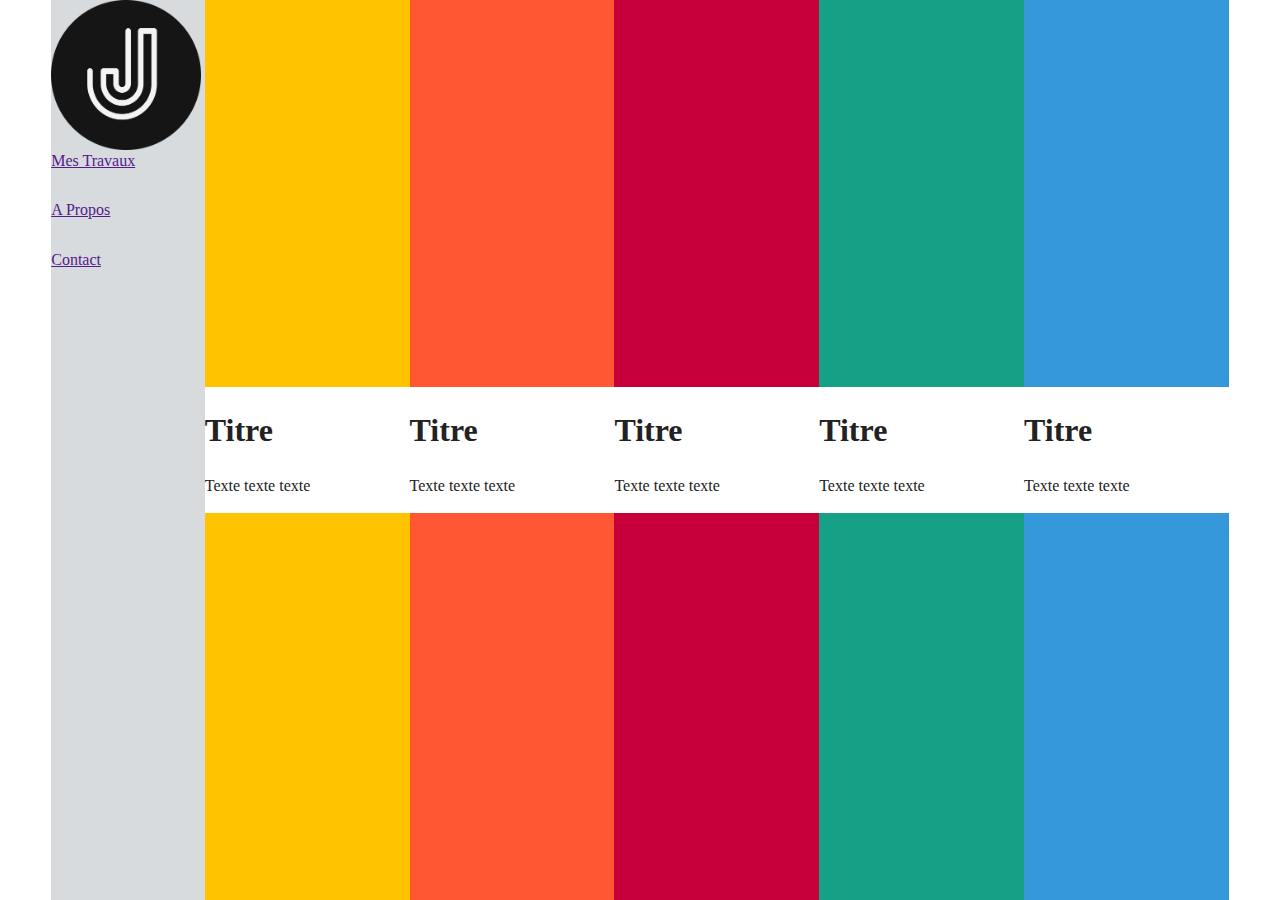
==== Portfolio/index.html @ 7dd5e91e "first commit" ====
<!doctype html>
<html class="no-js" lang="">

<head>
  <meta charset="utf-8">
  <meta http-equiv="x-ua-compatible" content="ie=edge">
  <title>Portfolio</title>
  <meta name="description" content="">
  <meta name="viewport" content="width=device-width, initial-scale=1, shrink-to-fit=no">

  <link rel="manifest" href="site.webmanifest">
  <link rel="apple-touch-icon" href="icon.png">
  <!-- Place favicon.ico in the root directory -->

  <link rel="stylesheet" href="css/normalize.css">
  <link rel="stylesheet" href="css/main.css">
</head>

<body>

<!-- 
  ~~~~~~~~~~ | Star Header |~~~~~~~~~~~
-->
<header>
  <nav>
    <div class="contener_nav">
      <img src="img/logojj.png" alt="Logo JJ" height="150px" width="150px">
        <ul>
          <li><a href="">Mes Travaux</a></li>
          <li><a href="">A Propos</a></li>
          <li><a href="">Contact</a></li>
        </ul>
    </div>
  </nav>
  <div class="yellow_column">
    <img src="" alt="">
    <article>
      <h1>Titre</h1>
      <p>Texte texte texte</p>
    </article>
  </div>
  <div class="orange_column">
    <img src="" alt="">
    <article>
      <h1>Titre</h1>
      <p>Texte texte texte</p>
    </article>
  </div>
  <div class="red_column">
    <img src="" alt="">
    <article>
      <h1>Titre</h1>
      <p>Texte texte texte</p>
    </article>
  </div>
  <div class="green_column">
    <img src="" alt="">
    <article>
      <h1>Titre</h1>
      <p>Texte texte texte</p>
    </article>
  </div>
  <div class="blue_column">
    <img src="" alt="">
    <article>
      <h1>Titre</h1>
      <p>Texte texte texte</p>
    </article>
  </div>
</header>


<!-- 
  ~~~~~~~~~~ | End Header |~~~~~~~~~~~
-->
  <script src="js/vendor/modernizr-3.6.0.min.js"></script>
  <script src="https://code.jquery.com/jquery-3.3.1.min.js" integrity="sha256-FgpCb/KJQlLNfOu91ta32o/NMZxltwRo8QtmkMRdAu8=" crossorigin="anonymous"></script>
  <script>window.jQuery || document.write('<script src="js/vendor/jquery-3.3.1.min.js"><\/script>')</script>
  <script src="js/plugins.js"></script>
  <script src="js/main.js"></script>

  <!-- Google Analytics: change UA-XXXXX-Y to be your site's ID. -->
  <script>
    window.ga = function () { ga.q.push(arguments) }; ga.q = []; ga.l = +new Date;
    ga('create', 'UA-XXXXX-Y', 'auto'); ga('send', 'pageview')
  </script>
  <script src="https://www.google-analytics.com/analytics.js" async defer></script>
</body>

</html>
---- Portfolio/css/main.css ----
/*! HTML5 Boilerplate v6.1.0 | MIT License | https://html5boilerplate.com/ */

/*
 * What follows is the result of much research on cross-browser styling.
 * Credit left inline and big thanks to Nicolas Gallagher, Jonathan Neal,
 * Kroc Camen, and the H5BP dev community and team.
 */

/* ==========================================================================
   Base styles: opinionated defaults
   ========================================================================== */

html {
    color: #222;
    font-size: 1em;
    line-height: 1.4;
}

/*
 * Remove text-shadow in selection highlight:
 * https://twitter.com/miketaylr/status/12228805301
 *
 * Vendor-prefixed and regular ::selection selectors cannot be combined:
 * https://stackoverflow.com/a/16982510/7133471
 *
 * Customize the background color to match your design.
 */

::-moz-selection {
    background: #b3d4fc;
    text-shadow: none;
}

::selection {
    background: #b3d4fc;
    text-shadow: none;
}

/*
 * A better looking default horizontal rule
 */

hr {
    display: block;
    height: 1px;
    border: 0;
    border-top: 1px solid #ccc;
    margin: 1em 0;
    padding: 0;
}

/*
 * Remove the gap between audio, canvas, iframes,
 * images, videos and the bottom of their containers:
 * https://github.com/h5bp/html5-boilerplate/issues/440
 */

audio,
canvas,
iframe,
img,
svg,
video {
    vertical-align: middle;
}

/*
 * Remove default fieldset styles.
 */

fieldset {
    border: 0;
    margin: 0;
    padding: 0;
}

/*
 * Allow only vertical resizing of textareas.
 */

textarea {
    resize: vertical;
}

/* ==========================================================================
   Browser Upgrade Prompt
   ========================================================================== */

.browserupgrade {
    margin: 0.2em 0;
    background: #ccc;
    color: #000;
    padding: 0.2em 0;
}

/* ==========================================================================
   Author's custom styles
   ========================================================================== */

.yellow_column {
    background-color:  #FFC300;
    width: 16vw;
    display: flex;
    align-items:center;
}

.orange_column {
    background-color:  #FF5733;
    width: 16vw;
    display: flex;
    align-items:center;
}

.red_column {
    background-color: #C70039;
    width: 16vw;
    display: flex;
    align-items:center;
}

.green_column {
    background-color:#16a085;
    width: 16vw;
    display: flex;
    align-items:center;

}

.blue_column {
    background-color:  #3498db;
    width: 16vw;
    display: flex;
    align-items: center;

}

nav {
    background-color:  #d7dbdd;
    display: flex;
    width: 12vw;
}

ul {
    list-style-type: none;
    margin: 0;
    padding: 0;
}
li {
    padding-bottom: 3vh;
}
header {
    display:flex;
    justify-content: center;
    height: 100vh;
}

article {
    background-color: white;
    width: 100%;
}




/* ==========================================================================
   Helper classes
   ========================================================================== */

/*
 * Hide visually and from screen readers
 */

.hidden {
    display: none !important;
}

/*
 * Hide only visually, but have it available for screen readers:
 * https://snook.ca/archives/html_and_css/hiding-content-for-accessibility
 *
 * 1. For long content, line feeds are not interpreted as spaces and small width
 *    causes content to wrap 1 word per line:
 *    https://medium.com/@jessebeach/beware-smushed-off-screen-accessible-text-5952a4c2cbfe
 */

.visuallyhidden {
    border: 0;
    clip: rect(0 0 0 0);
    height: 1px;
    margin: -1px;
    overflow: hidden;
    padding: 0;
    position: absolute;
    width: 1px;
    white-space: nowrap; /* 1 */
}

/*
 * Extends the .visuallyhidden class to allow the element
 * to be focusable when navigated to via the keyboard:
 * https://www.drupal.org/node/897638
 */

.visuallyhidden.focusable:active,
.visuallyhidden.focusable:focus {
    clip: auto;
    height: auto;
    margin: 0;
    overflow: visible;
    position: static;
    width: auto;
    white-space: inherit;
}

/*
 * Hide visually and from screen readers, but maintain layout
 */

.invisible {
    visibility: hidden;
}

/*
 * Clearfix: contain floats
 *
 * For modern browsers
 * 1. The space content is one way to avoid an Opera bug when the
 *    `contenteditable` attribute is included anywhere else in the document.
 *    Otherwise it causes space to appear at the top and bottom of elements
 *    that receive the `clearfix` class.
 * 2. The use of `table` rather than `block` is only necessary if using
 *    `:before` to contain the top-margins of child elements.
 */

.clearfix:before,
.clearfix:after {
    content: " "; /* 1 */
    display: table; /* 2 */
}

.clearfix:after {
    clear: both;
}

/* ==========================================================================
   EXAMPLE Media Queries for Responsive Design.
   These examples override the primary ('mobile first') styles.
   Modify as content requires.
   ========================================================================== */

@media only screen and (min-width: 35em) {
    /* Style adjustments for viewports that meet the condition */
}

@media print,
       (-webkit-min-device-pixel-ratio: 1.25),
       (min-resolution: 1.25dppx),
       (min-resolution: 120dpi) {
    /* Style adjustments for high resolution devices */
}

/* ==========================================================================
   Print styles.
   Inlined to avoid the additional HTTP request:
   https://www.phpied.com/delay-loading-your-print-css/
   ========================================================================== */

@media print {
    *,
    *:before,
    *:after {
        background: transparent !important;
        color: #000 !important; /* Black prints faster */
        -webkit-box-shadow: none !important;
        box-shadow: none !important;
        text-shadow: none !important;
    }

    a,
    a:visited {
        text-decoration: underline;
    }

    a[href]:after {
        content: " (" attr(href) ")";
    }

    abbr[title]:after {
        content: " (" attr(title) ")";
    }

    /*
     * Don't show links that are fragment identifiers,
     * or use the `javascript:` pseudo protocol
     */

    a[href^="#"]:after,
    a[href^="javascript:"]:after {
        content: "";
    }

    pre {
        white-space: pre-wrap !important;
    }
    pre,
    blockquote {
        border: 1px solid #999;
        page-break-inside: avoid;
    }

    /*
     * Printing Tables:
     * http://css-discuss.incutio.com/wiki/Printing_Tables
     */

    thead {
        display: table-header-group;
    }

    tr,
    img {
        page-break-inside: avoid;
    }

    p,
    h2,
    h3 {
        orphans: 3;
        widows: 3;
    }

    h2,
    h3 {
        page-break-after: avoid;
    }
}
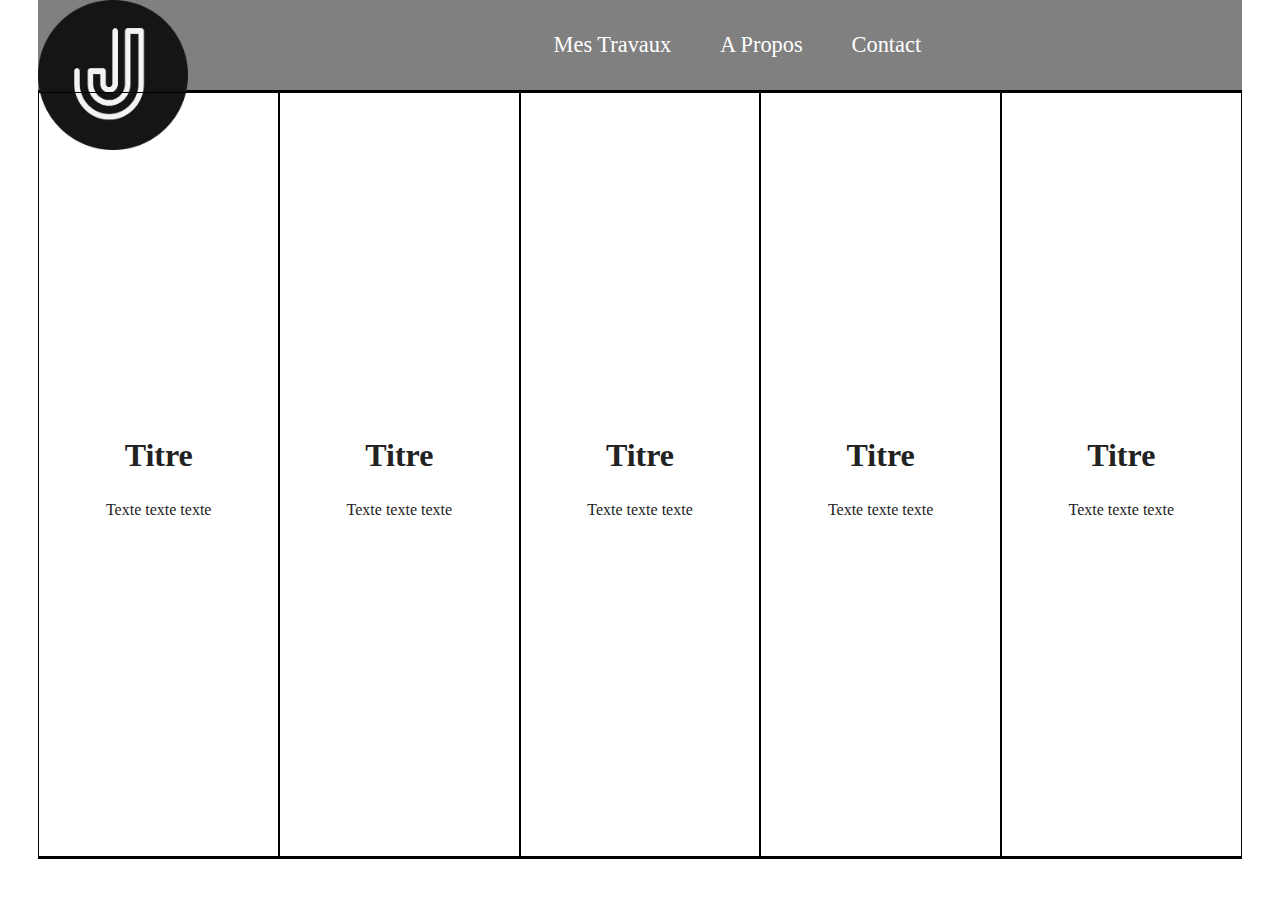
==== commit 84764891: "reponsive page form" ====
--- a/Portfolio/index.html
+++ b/Portfolio/index.html
@@ -14,6 +14,8 @@
 
   <link rel="stylesheet" href="css/normalize.css">
   <link rel="stylesheet" href="css/main.css">
+  <link rel="stylesheet" href="https://use.fontawesome.com/releases/v5.3.1/css/all.css" integrity="sha384-mzrmE5qonljUremFsqc01SB46JvROS7bZs3IO2EmfFsd15uHvIt+Y8vEf7N7fWAU" crossorigin="anonymous">
+
 </head>
 
 <body>
@@ -24,14 +26,20 @@
 <header>
   <nav>
     <div class="contener_nav">
-      <img src="img/logojj.png" alt="Logo JJ" height="150px" width="150px">
-        <ul>
-          <li><a href="">Mes Travaux</a></li>
-          <li><a href="">A Propos</a></li>
-          <li><a href="">Contact</a></li>
-        </ul>
+      <div class="contener_image">
+        <img src="img/logojj.png" alt="Logo JJ" height="150px" width="150px">
+      </div>
+    </div>
+      <div class="contener_class">
+      <ul>
+        <li><a href="index.html">Mes Travaux</a></li>
+        <li><a href="apropos.html">A Propos</a></li>
+        <li><a href="contact.html">Contact</a></li>
+      </ul>
+      </div>
     </div>
   </nav>
+<div class="contener_column">
   <div class="yellow_column">
     <img src="" alt="">
     <article>
@@ -67,11 +75,63 @@
       <p>Texte texte texte</p>
     </article>
   </div>
-</header>
+</div>
+<div class="contener_nav_tel">
+  <img src="img/logojj.png" alt="logo JJ" height="60px" width ="60px">
+  <i class="fas fa-bars fa-3x"></i>
+</div>
+</header> 
+<!-- 
+  ~~~~~~~~~~ | End Header |~~~~~~~~~~~
+-->
+
 
 
 <!-- 
-  ~~~~~~~~~~ | End Header |~~~~~~~~~~~
+  ~~~~~~~~~~ | Star Main |~~~~~~~~~~~
+-->
+ <main>
+  <div class="contener_img_article">
+    <div class="image_principale">
+      <img src="img/photo1.jpg" alt="photo principale" height="90%" width="90%">
+    </div>
+    <div class="contener_article">
+      <article>
+        <h1>TITRE</h1>
+        <p>Description du projet (Quoi ? Comment ? Pourquoi ?)</p>
+      </article>
+    </div>
+  </div>
+    <!--<div class="contener_small_image">
+      <img src="img/photo2.jpg" alt="photo 2" height="100%" width="100%">
+      <img src ="img/photo3.jpg" alt="photo 3" height="100%" width="100%">
+    </div>-->
+    <div class="contener_list">
+      <ul>
+        <li><a href="">Lien GitHUb</a></li>
+        <li><a href="">GH Pages</a></li>
+      </ul>
+    </div>
+ </main>
+<!-- 
+  ~~~~~~~~~~ | End Main |~~~~~~~~~~~
+-->
+
+
+<!--
+  ~~~~~~~~~ | Star Footer | ~~~~~~~~
+-->
+<footer>
+  <div class="link_RS">
+  <a href=""><i class="fab fa-facebook-f fa-3x"></i></a>
+  <a href=""><i class="fab fa-twitter fa-3x"></i></a>
+  <a href=""><i class="fab fa-linkedin-in fa-3x"></i></a>
+  <a href =""><i class="fab fa-github fa-3x"></i></a>
+  </div>
+</footer>
+
+<!--
+  ~~~~~~~~ | End Footer | ~~~~~~~~~~
 -->
   <script src="js/vendor/modernizr-3.6.0.min.js"></script>
   <script src="https://code.jquery.com/jquery-3.3.1.min.js" integrity="sha256-FgpCb/KJQlLNfOu91ta32o/NMZxltwRo8QtmkMRdAu8=" crossorigin="anonymous"></script>
--- a/Portfolio/css/main.css
+++ b/Portfolio/css/main.css
@@ -97,71 +97,365 @@
    Author's custom styles
    ========================================================================== */
 
-.yellow_column {
-    background-color:  #FFC300;
-    width: 16vw;
-    display: flex;
-    align-items:center;
-}
-
-.orange_column {
-    background-color:  #FF5733;
-    width: 16vw;
-    display: flex;
-    align-items:center;
-}
-
-.red_column {
-    background-color: #C70039;
-    width: 16vw;
-    display: flex;
-    align-items:center;
-}
-
-.green_column {
-    background-color:#16a085;
-    width: 16vw;
-    display: flex;
-    align-items:center;
-
-}
-
-.blue_column {
-    background-color:  #3498db;
-    width: 16vw;
-    display: flex;
+body {
+    padding-left: 3%;
+    padding-right: 3%;
+}
+
+nav {
+    display: none;
+    background-color: gray;
+    border-bottom: 2px solid black;
+ }
+
+a {
+    color: white;
+    text-decoration: none;
+}
+footer {
+    background-color: grey;
+}
+
+.contener_column {
+    display: none;
+}
+.contener_nav_tel {
+    display: flex;
+    justify-content: space-between;
+    background-color: grey;
+    border-bottom: 2px solid black;
+}
+
+
+.contener_img_article {
+    display: flex;
+    justify-content: center;
+    flex-direction: column;
+}
+
+.image_principale {
+    display: flex;
+    justify-content: center;
     align-items: center;
-
-}
-
-nav {
-    background-color:  #d7dbdd;
-    display: flex;
-    width: 12vw;
+}
+
+.contener_article {
+    display: flex;
+    width: 90%;
+    margin: auto;
+}
+
+.contener_list {
+    display: flex;
+    justify-content: center;
+}
+
+.footer_contact {
+    display: none;
+}
+.link_RS {
+    display: flex;
+    justify-content: space-around;
+}
+.link_RS_contact {
+    display:none;
+}
+/* =======================================================================
+                            RESPONSIVE TABLETTE
+=========================================================================*/
+
+@media screen and (min-width: 720px) {
+    /*  ELEMENTS HIDDEN */
+    .contener_nav_tel{
+        display: none;
+    }
+    .contener_img_article {
+        display: none;
+    }
+    .image_principale {
+        display: none;
+    }
+    .contener_article {
+        display: none;
+    }
+    .contener_list {
+        display: none;
+    }
+    .link_RS {
+        display: none;
+    }
+
+    /* NO HIDDEN ELEMENTS */
+    body {
+        height: 100vh;
+    }
+    nav {
+        display: flex;
+        height: 10vh;
+    }
+    .contener_column {
+        display: flex;
+        height: 85vh;
+    }
+    ul li {
+        display: inline-block;
+        text-indent: 2em;
+        font-size: 1.4em;
+    }
+    .contener_class {
+        display: flex;
+        align-items: baseline;
+        margin: auto;
+    }
+    .yellow_column {
+
+        width:20%;
+        display: flex;
+        justify-content: center;
+        align-content: center;
+        flex-direction: column;
+        border: 1px solid black;
+    }
+    .orange_column {
+        width:20%;
+        display: flex;
+        justify-content: center;
+        align-content: center;
+        flex-direction: column;
+        border: 1px solid black;
+
+
+    }
+    .red_column {
+        width:20%;
+        display: flex;
+        justify-content: center;
+        align-content: center;
+        flex-direction: column;
+        border: 1px solid black;
+
+
+    }
+    .green_column {
+        width: 20%;
+        display: flex;
+        justify-content: center;
+        align-content: center;
+        flex-direction: column;
+        border: 1px solid black;
+
+    }
+    .blue_column {
+        width: 20%;
+        display: flex;
+        justify-content: center;
+        align-content: center;
+        flex-direction: column;
+        border: 1px solid black;
+
+    }
+   article {
+        text-align: center;
+   }
+}
+
+
+/* ==========================
+        PAGE CONTACT
+============================*/
+
+form {
+    margin: 0 auto;
+    width: 90%;
+    padding: 1em;
+    border: 1px solid white;
+    border-radius: 1em;
+    background-color: #65c9ff;
+  }
+
+.contener_form  {
+    background-color: #ffa500;
+    display: flex;
+    justify-content: center;
+}
+
+  
+form div + div {
+    margin-top: 1em;
+  }
+  
+label {
+    display: inline-block;
+    width: 90px;
+    text-align: right;
+}
+  
+input, textarea {
+    font: 1em sans-serif;
+    width: 200px;
+    box-sizing: border-box;
+    border: 1px solid black;
+}
+  
+input:focus, textarea:focus {
+    border-color: #000;
+}
+  
+textarea {
+    vertical-align: top;
+    height: 5em;
+}
+  
+.button {
+    padding-left: 90px; 
+}
+  
+  button {
+    margin-left: .5em;
+}
+
+h3 {
+    text-align : center;
+}
+
+ul li {
+    list-style-type: none;
+}
+
+.mail {
+    background-color: #ff3c3c;
+    display: flex;
+    justify-content: center;
+    margin: auto;
+    border-top: 2px solid black;
+
+}
+
+
+
+
+
+
+
+
+
+
+
+
+
+
+
+
+
+
+
+
+
+
+
+
+
+/* =========================
+            PAGE A PROPOS
+ ========================== */
+
+
+.avatar {
+    background-color: orange;
+    display: flex;
+    justify-content: center;
+    border-bottom: 2px solid black;
+}
+
+.avatar img {
+    max-width: 340px;
+    max-height: 360px;
+}
+
+.contener_apropos {
+    display: block;
+    justify-content: center;
+    flex-direction: column;
+}
+
+
+.photo {
+    display: flex;
+    justify-content: center;
+}
+h3 {
+    margin: 0;
 }
 
 ul {
-    list-style-type: none;
-    margin: 0;
-    padding: 0;
-}
-li {
-    padding-bottom: 3vh;
-}
-header {
-    display:flex;
-    justify-content: center;
-    height: 100vh;
-}
-
-article {
-    background-color: white;
+    padding:0;
+    margin:0;
+}
+.medecouvrir {
+    background-color: #65c9ff;
+}
+.color1 {
+    background-color: #FF8C00;
     width: 100%;
 }
-
-
-
-
+.color {
+    background-color: #ff5c5c;
+    width: 100%;
+}
+
+
+.formation ul {
+    background-color: #ff3c3c;
+}
+
+.exp ul {
+    background-color: #ffa500;
+}
+.formation, .exp, footer{
+    border-top : 2px solid black;
+}
+.skills {
+    border-top: 2px solid black;
+}
+
+/* ~~~~~~~~~~~~~~~~~~~~~~
+        Tablette
+    ~~~~~~~~~~~~~~~~~~~~ */
+
+@media screen and (min-width: 720px) {
+    .link_RS_contact {
+        display: flex;
+        justify-content: space-around;
+    }
+}
+
+
+/* ~~~~~~~~~~~~~~~~~~~~
+        PC
+    ~~~~~~~~~~~~~~~~~~*/
+
+@media screen and (min-width: 1200px) {
+    .formation, .exp {
+        width: 49.9%;
+    }
+    .contener_form_exp {
+        display: flex;
+        justify-content: space-between;
+        background-color: #ff5c5c;
+    }
+    .formation {
+        border-right: 2px dashed black;
+    }
+    .color1 {
+        background-color: #ff3c3c;
+    }
+    .exp ul {
+        background-color: #ff5c5c;
+    }
+    .skills {
+        background-color: orange;
+    }
+}
 /* ==========================================================================
    Helper classes
    ========================================================================== */
